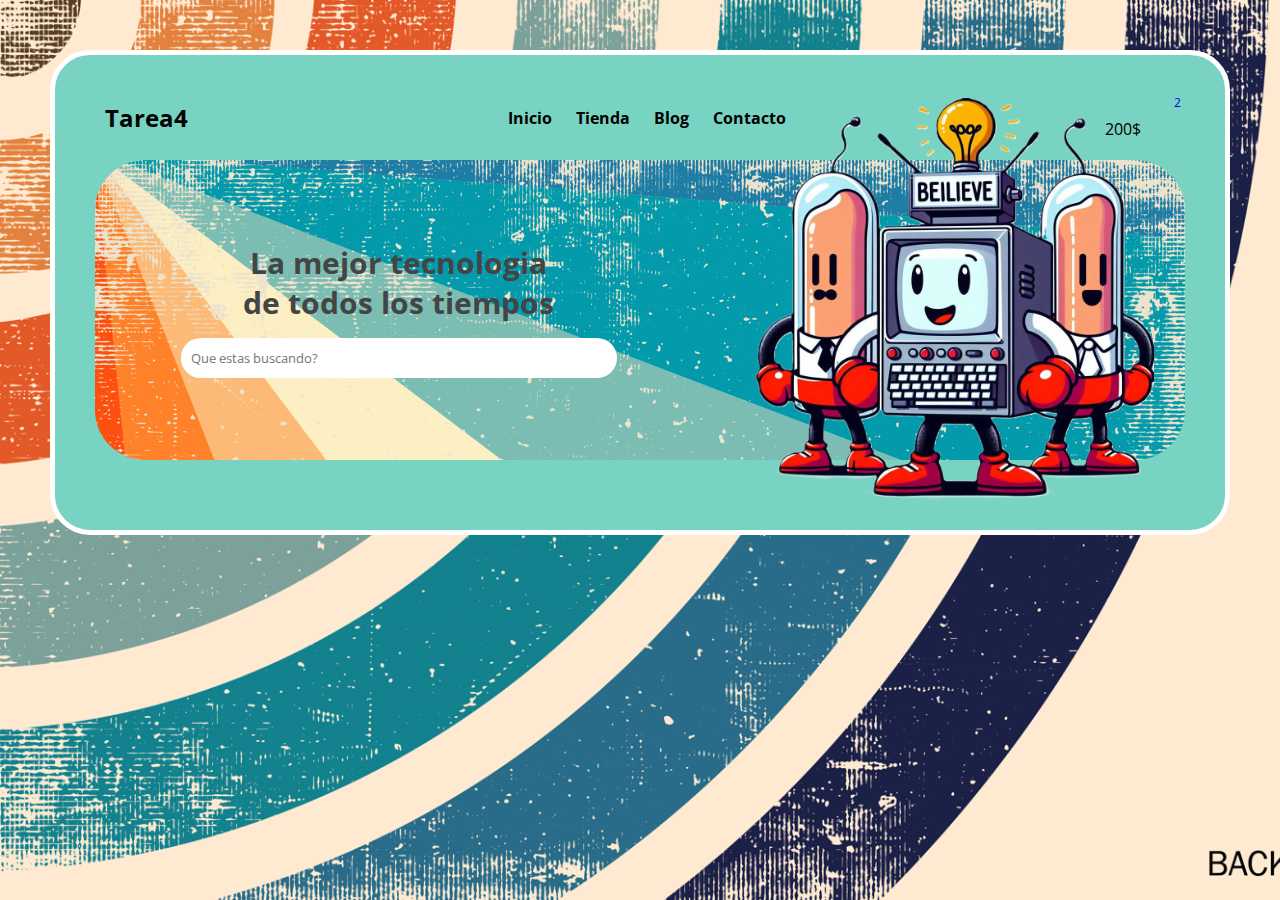
==== index.html @ b2c2db09 "Paste Proyect" ====
<!DOCTYPE html>
<html lang="en">
<head>
    <meta charset="UTF-8">
    <meta name="viewport" content="width=device-width, initial-scale=1.0">
    <link rel="stylesheet" href="https://cdnjs.cloudflare.com/ajax/libs/font-awesome/6.5.1/css/all.min.css" integrity="sha512-DTOQO9RWCH3ppGqcWaEA1BIZOC6xxalwEsw9c2QQeAIftl+Vegovlnee1c9QX4TctnWMn13TZye+giMm8e2LwA==" crossorigin="anonymous" referrerpolicy="no-referrer" />
    <link rel="stylesheet" href="assets/css/style.css">
    <title>Tarea4</title>
</head>
<body>
    <div class="container">
        <!--Encabezado principal-->
        <header>
            <div class="logo">
                <a href="index.html">
                    <i class="fa-regular fa-circle-dot"></i>
                    <h1>Tarea4</h1>
                </a>
            </div>
            <nav class="nav">
                <a href="index.html" class="selected">Inicio</a>
                <a href="tienda.html">Tienda</a>
                <a href="blog.html">Blog</a>
                <a href="contacto.html">Contacto</a>
            </nav>
            <div class="carrito">
                <span class="compra-total">200$</span>
                <a href="carrito.html">
                    <span class="icono-carrito">
                        <i class="fa-solid fa-bag-shopping"></i>
                        <div class="total-carrito">
                            2
                        </div>
                    </span>
                </a>
            </div>
        </header>

        <!--Inicio-->
        <section class="container-seccion">
            <div class="fondo-seccion"></div>
            <section id="inicio" class="inicio"> 
                <div class="col">
                    <h2 class="titulo-inicio">La mejor tecnologia <br> de todos los tiempos</h2>
                    <div class="buscador">
                        <input type="text" placeholder="Que estas buscando?">
                        <span class="btn-buscar">
                            <i class="fa-solid fa-magnifying-glass"></i>
                        </span>
                    </div>
                </div>
    
                <div class="col-derecha">
                    <div class="container-img">
                        <img src="assets/imgs/LogoRobot.png" style="height: 420px;" alt="">
                    </div>
                </div>
            </section>
            
        </section>
        
    </div>
</body>
</html>
---- assets/css/style.css ----
@import url('https://fonts.googleapis.com/css2?family=Open+Sans:ital,wght@0,300;0,400;0,500;0,600;0,700;0,800;1,300;1,400;1,500;1,600;1,700&display=swap');

*{
  margin: 0;
  padding: 0;
  box-sizing: border-box;
  font-family:'Open Sans';
}
body{
  background: url("/assets/imgs/fondo1.png");
  background-size: cover;
  background-attachment: fixed;
  padding: 50px;
}
.container{
  background-color: #78D3C2;
  max-width: 1200px;
  margin: auto;
  padding: 40px;
  border-radius: 40px;
  border: 5px solid #fff;
}
/*Encabezado principal*/
.container header{
  display: flex;
  justify-content: space-between;
  align-items: center;
}
.container header .logo a{
  text-decoration: none;
  color: #000;
  display: flex;
  align-items: center;
}
.container header .logo a i {
  background: color #78D3C2;
  font-size: 20px;
  margin-right: 10px;
}
.container header .logo h1{
  font-size: 24px;
}
.container header nav a{
  text-decoration: none;
  color: #000;
  font-weight: bold;
  padding: 0 10px;
}
.container header nav a:hover{
  color:#ff6b01;
}
.container header .carrito .icono-carrito{
  display: inline-block;
  background-color: #78D3C2;
  width: 40px;
  height: 40px;
  border-radius: 50%;
  font-size: 12px;
  text-align: center;
  line-height: 40px;
  position: relative;
}
.container header .carrito .icono-carrito:hover{
  background-color: #fdc20c;
}
.container header .carrito .total-carrito{
  position: absolute;
  background-color: #78D3C2;
  width: 15px;
  height: 15px;
  border-radius: 50%;
  top: 0;
  right: 0;
  line-height: 15px;
}
.container-seccion{
  position: relative;
}
.container-seccion .fondo-seccion{
  position: absolute;
  top: 0;
  left: 0;
  background: url("/assets/imgs/fondo2.png");
  background-size: cover;
  width: 100%;
  height: 300px;
  border-radius:50px;
}
/*Seccion inicio*/
.container-seccion .inicio{
  position: relative;
  display: flex;
  align-items: center;
  justify-content: space-around;
  height:300px;
  text-align: center;
  margin-top: 20px;
  margin-bottom: 30px;
}
.container-seccion .inicio .col{
  width: 50%;
}
.container-seccion .inicio .col .titulo-inicio{
  line-height:40px;
  font-size: 30px;
  color:#444;
  margin-bottom:15px;
}
.container-seccion .inicio .col .buscador{
  width: 80%;
  margin: auto;
  background: #fff;
  display: flex;
  align-items: center;
  border-radius: 30px;
  overflow: hidden;
}
.container-seccion .inicio .col .buscador input{
  width: 100%;
  border: none;
  display: inline-block;
  padding: 10px;
  outline: none;
}
.container-seccion .inicio .col .buscador span{
  width: 50px;
  height: 40px;
  line-height: 40px;
  cursor: pointer;
}
.container-seccion .inicio .col .buscador span i{
  padding-right: 10px;
}
.container-seccion .inicio .col .buscador span:hover{
  background-color:#ccc;
}
.container-seccion .inicio .col .container-img{
  width: 220px;
  height: 220px;
  margin: auto;
  background: rgba(255, 255, 255, .7);
  border-radius:50%;
}
.container-seccion .inicio .col .container-img img{
  width: 120%;
}
/*Seccion Encabezado*/
.header-seccion{
  position: relative;
  font-size:12px;
  display: flex;
  justify-content: space-between;
  align-items: center;
  padding: 40px 50px;
}
.header-seccion .col{
  width:30%;
}
.header-seccion .link-blanco{
  color: #fff;;
}
.header-seccion .busqueda{
  text-align: right;
  font: 16px;
}
.header-seccion .busqueda select{
  font-size: 10px;
  background-color: #ffebc1;
  border: none;
  padding: 2px;
  font-weight: bold;
  border-radius: 5px;
}
/*Productos*/
.poductos{
  position: relative;
}
.productos .fila{
  display: flex;
  justify-content: space-evenly;
  margin-bottom: 30px;
}
.productos .fila .col{
  width: 240px;
  padding: 20px;
  border-radius: 30px;
  position: relative;
}
.productos .fila .col .like,
.productos .fila .col .cart{
    width: 30px;
    height: 30px;
    border-radius: 50%;
    border: 1px solid #ccc;
    text-align: center;
    cursor: pointer;
    line-height: 30px;
    font-size: 12px;
    transition: .3s;
}
.productos .fila .col .like:hover,
.productos .fila .col .cart:hover{
  background-color: #fdc20c;
}

/*Fondo con textura*/
.fondo-dots{
  background-image: 
  radial-gradient(rgb(266,266,266) 2%,transparent 10%),
  radial-gradient(rgb(232,227,227) 2%,transparent 10%);
  background-position: 0px 0px 12px 12px;
  background-size: 24px 24px;
  background-color: rgb(255, 255, 255);
}
.productos .fila .col img{
  width: 80%;
  display: block;
  margin: auto;
  position: relative;
  padding-top: 30px;
  padding-bottom: 30px;
  transition: .3s;
}
.productos .fila .col .contenido{
  cursor: pointer;
}
/*Rotacion imagenes*/
/*Primera fila*/
.productos .fila .col .contenido:hover img{
  transform: rotate(5deg);
}
.productos .fila .col .iphone:hover img{
  transform: rotate(-12deg);
}
.productos .fila .col .nintendo:hover img{
  transform: rotate(19deg);
}
.productos .fila .col .samsung:hover img{
  transform: rotate(-10deg);
}
/*Segunda fila*/
.productos .fila .col .tele:hover img{
  transform: rotate(3deg);
}
.productos .fila .col .portatil:hover img{
  transform: rotate(5deg);
}
.productos .fila .col .cascos:hover img{
  transform: rotate(10deg);
}
.productos .fila .col a{
  text-decoration: none;
}
.productos .fila .col h2{
  font-size: 14px;
  text-align: center;
  color: #4f3cc9;
}
/*Colores*/
/*Primera fila*/
.productos .fila .col .producto1{
  background-color: #87196C;
}
.productos .fila .col .producto2{
  background-color: #5BBBDA;
}
.productos .fila .col .producto3{
  background-color: #00B964;
}
/*Segunda fila*/
.productos .fila .col .producto4{
  background-color: #FF92C2;
}
.productos .fila .col .producto5{
  background-color: #00AEFF;
}
.productos .fila .col .producto6{
  background-color: #5BCFF8;
}
.productos .fila .col .fondo{
  width: 90%;
  height: 120px;
  border-radius:20px;
  margin-top: 20px;
  display: flex;
  align-items: center;
  justify-content: center;
  overflow: hidden;
  position: absolute;
  left: 13px;
  transition: .3s;
}
.productos .fila .col .contenido:hover .fondo{
  margin-top: 40px;
}
/*Colores circulo*/
/*Primera fila*/
.productos .fila .circulo{
  width: 140px;
  height: 140px;
  background-color: #fdc20c;
  border: 3px solid #ffebc1;
  border-radius: 50%;
}
.productos .fila .circulo-iphone{
  width: 140px;
  height: 140px;
  background-color: #002636;
  border: 3px solid rgb(223, 246, 254);
  border-radius: 50%;
}
.productos .fila .circulo-nintendo{
  width: 140px;
  height: 140px;
  background-color: #D0393E;
  border: 3px solid #efcdcd;
  border-radius: 50%;
}
.productos .fila .circulo-samsung{
  width: 140px;
  height: 140px;
  background-color: #2C2C2C;
  border: 3px solid #737070;
  border-radius: 50%;
}
/*Segunda fila*/
.productos .fila .circulo-tele{
  width: 140px;
  height: 140px;
  background-color: #C80142;
  border: 3px solid #dad4d6;
  border-radius: 50%;
}
.productos .fila .circulo-portatil{
  width: 140px;
  height: 140px;
  background-color: #FF099E;
  border: 3px solid #f885ca;
  border-radius: 50%;
}
.productos .fila .circulo-cascos{
  width: 140px;
  height: 140px;
  background-color: #393637;
  border: 3px solid #a29fa0;
  border-radius: 50%;
}

/*Seccion Blog*/
.blog{
  position: relative;
  padding: 0 50px;
}
.blog .fila{
  display:flex;
  justify-content: space-around;
  margin-bottom: 20px;
}
.blog .fila .col{
  width: 30%;
  border-radius: 20px;
  overflow: hidden;
}
.blog .fila .col .contenedor-img-metadatos{
  position: relative;
  width: 100%;
}
.blog .fila .col .contenedor-img-metadatos img{
  display: block;
  width: 100%;
}
.blog .fila .col .contenedor-img-metadatos .metadatos{
  position: absolute;
  top: 0;
  width: 100%;
  text-emphasis: center;
  background-color: rgba(0, 0, 0, .6);
  color:#fff;
  height: 100%;
  display: flex;
  flex-direction: column;
  justify-content: center;
  align-items: center;
  scale: .5;
  transition: .3s;
  opacity: 0;
}
.blog .fila .col .contenedor-img-metadatos:hover .metadatos{
  scale: 1;
  opacity: 1;
}
.blog .fila .col .contenedor-img-metadatos .metadatos span{
  display: block;
  margin: 5px 0;
  font-size: 20px;
}
.blog .fila .col .contenedor-img-metadatos .metadatos span i{
  margin-right: 10px;
}
.blog .fila .contenido{
  padding: 10px;
}
.blog .fila .contenido header{
  margin: 10px 0;
}
.blog .fila .contenido h2{
  font-weight: normal;
  margin-bottom: 20px;
  font-size: 18px;
}
.blog .fila .contenido p{
  margin-bottom: 20px;
  font-size: 14px;
}
.blog .fila .contenido a {
  text-decoration: none;
  color: #4fb5a2;
}
.blog .fila .contenido a:hover{
  text-decoration: underline;
}


/*Seccion Contacto*/
.contacto{
  position: relative;
  padding: 0 50px;
}
.contacto .fila{
  padding: 50px 40px;
  background-color: #78D3C2;
  border-radius: 40px;
  display: flex;
  justify-content: space-between;
  box-shadow: inset 0 0 20px 10px rgba(255, 255, 255, .5),0px 0px 10px 0 #000;
}
.contacto .fila .col{
  width: 50%;
}
.contacto .fila .col input,
.contacto .fila .col textarea{
  display: block;
  width: 100%;
  padding: 10px;
  margin-bottom: 20px;
  background-color: #fff;
  border: 1px solid #4b5270;
  border-radius: 20px;
}
.contacto .fila .derecha{
  position: relative;
}
.contacto .fila .derecha h2 {
  color:#444;
  font-size: 50px;
  text-align: center;
  margin-top: 30px;
}
.contacto .fila .derecha img{
  top: 100px;
  right: -100px;
  max-width: 300px;
  position: absolute;
}
.contacto .fila .col .btn-contacto{
  width: auto;
  background-color: #000;
  color: #78D3C2;
  border: none;
  padding: 10px;
  width: fit-content;
  margin-top: 20px;
  cursor: pointer;
  border-radius: 10px;
}
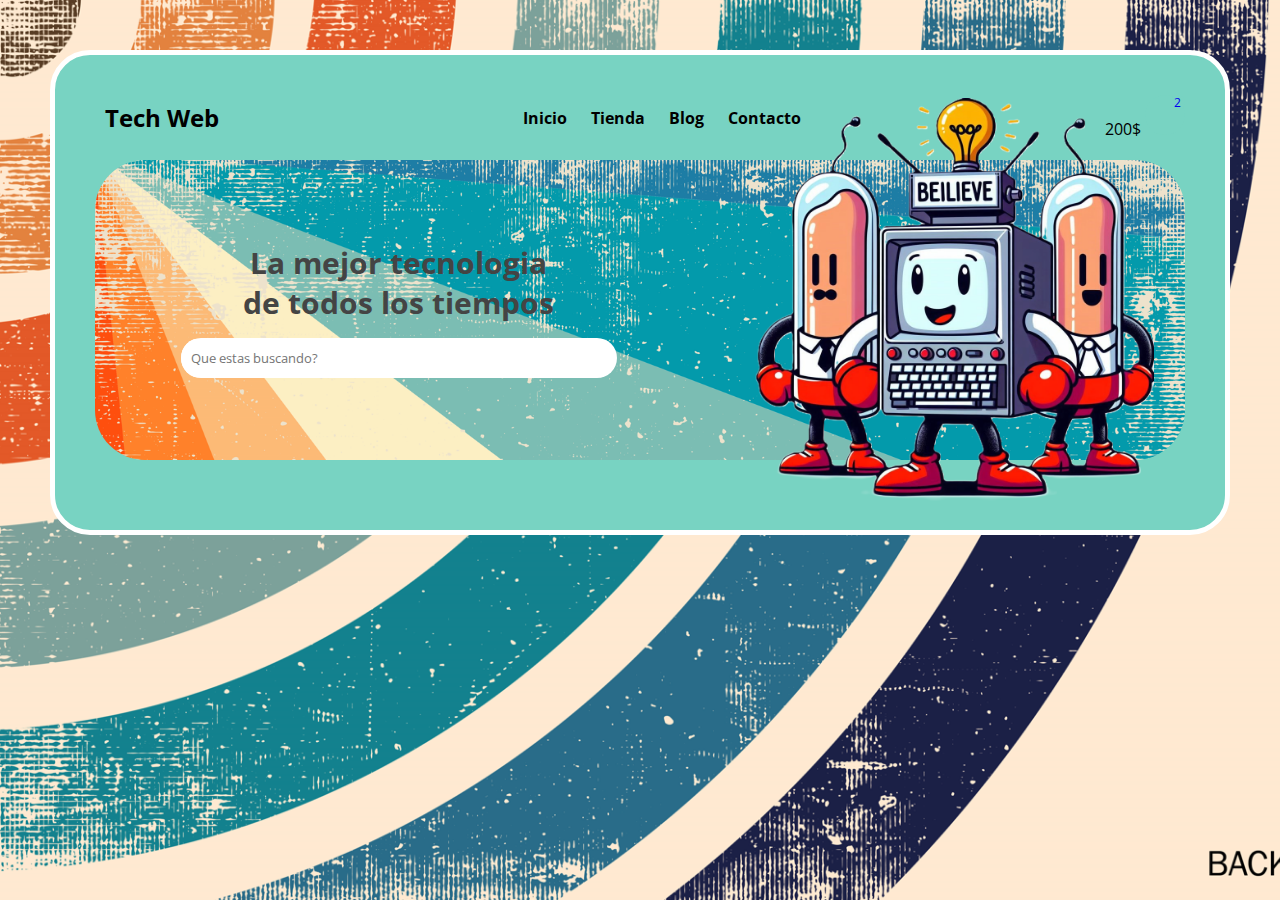
==== commit c6d66d11: "Update index.html" ====
--- a/index.html
+++ b/index.html
@@ -5,7 +5,7 @@
     <meta name="viewport" content="width=device-width, initial-scale=1.0">
     <link rel="stylesheet" href="https://cdnjs.cloudflare.com/ajax/libs/font-awesome/6.5.1/css/all.min.css" integrity="sha512-DTOQO9RWCH3ppGqcWaEA1BIZOC6xxalwEsw9c2QQeAIftl+Vegovlnee1c9QX4TctnWMn13TZye+giMm8e2LwA==" crossorigin="anonymous" referrerpolicy="no-referrer" />
     <link rel="stylesheet" href="assets/css/style.css">
-    <title>Tarea4</title>
+    <title>Tech Web</title>
 </head>
 <body>
     <div class="container">
@@ -14,7 +14,7 @@
             <div class="logo">
                 <a href="index.html">
                     <i class="fa-regular fa-circle-dot"></i>
-                    <h1>Tarea4</h1>
+                    <h1>Tech Web</h1>
                 </a>
             </div>
             <nav class="nav">
